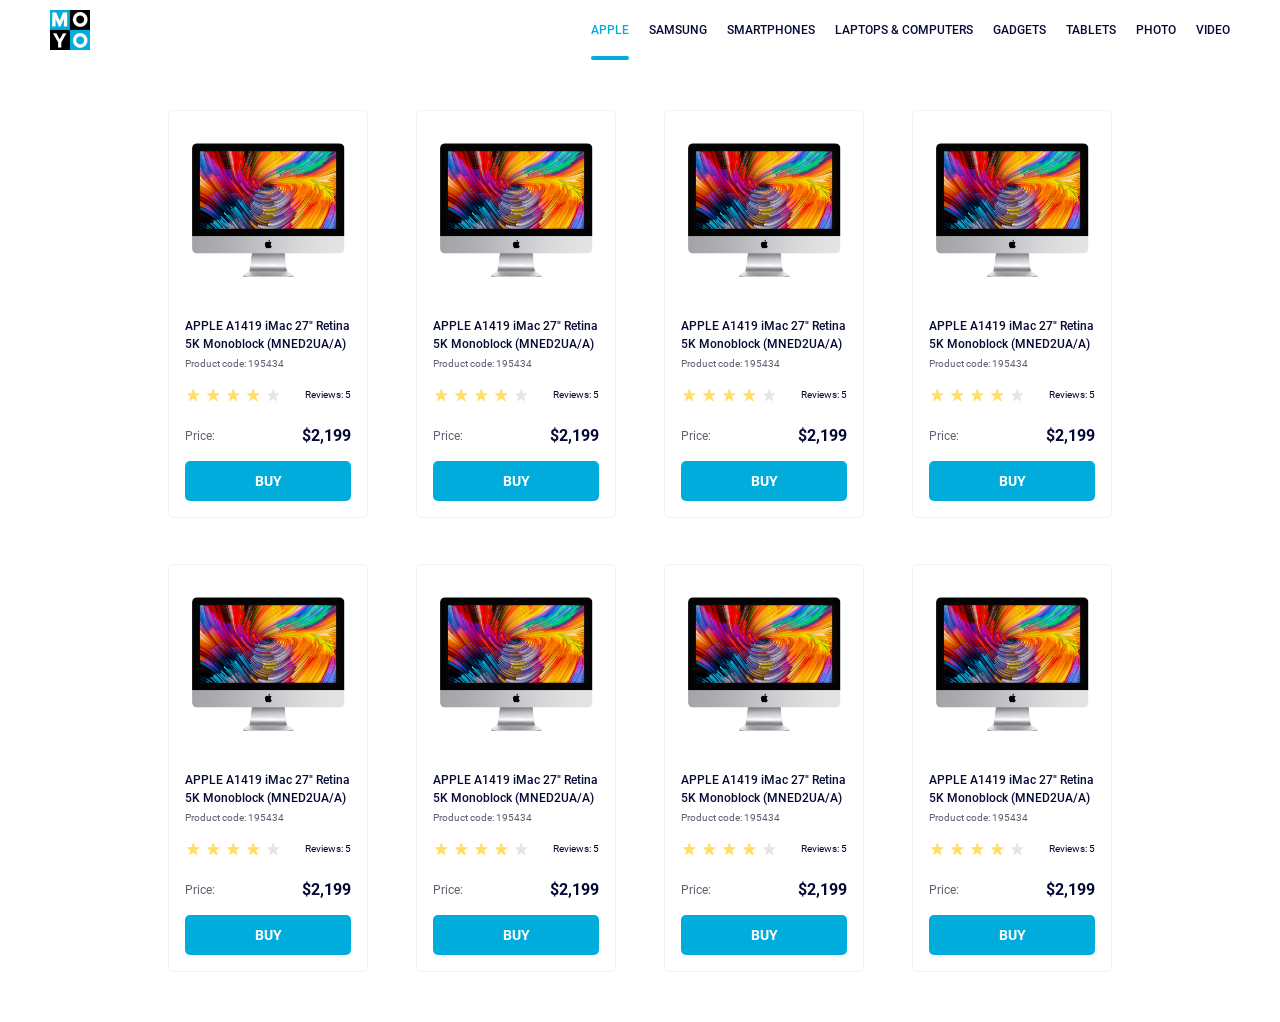
==== index.html @ 0a61004d "make build" ====
<!doctype html><html lang="en"><head><meta charset="UTF-8"><meta name="viewport" content="width=device-width, initial-scale=1.0"><title>MOYO | Catalog</title><link rel="stylesheet" href="main.eb594923.css"></head><body class="page"> <header class="header"> <a href="#home" class="logo"> <img class="logo__img" src="logo.6c938e44.png" alt="logo"> </a> <nav class="menu"> <ul class="menu__list"> <li class="menu__item"> <a href="#" class="menu__link is-active"> Apple </a> </li> <li class="menu__item"> <a href="#" class="menu__link"> Samsung </a> </li> <li class="menu__item"> <a href="#" class="menu__link"> Smartphones </a> </li> <li class="menu__item"> <a data-qa="nav-hover" href="#" class="menu__link"> Laptops & Computers </a> </li> <li class="menu__item"> <a href="#" class="menu__link"> Gadgets </a> </li> <li class="menu__item"> <a href="#" class="menu__link"> Tablets </a> </li> <li class="menu__item"> <a href="#" class="menu__link"> Photo </a> </li> <li class="menu__item"> <a href="#" class="menu__link"> Video </a> </li> </ul> </nav> </header> <main class="catalog"> <div class="card-block catalog__items"> <article class="card card-block__item" data-qa="card"> <img class="card__img" src="imac.2690641a.jpeg" alt="image APPLE iMac Monoblock"> <h3 class="card__title"> APPLE A1419 iMac 27" Retina 5K Monoblock (MNED2UA/A) </h3> <p class="card__code"> Product code: 195434 </p> <div class="card__rating"> <div class="stars stars--4 card__rating-stars"> <div class="stars__star"></div> <div class="stars__star"></div> <div class="stars__star"></div> <div class="stars__star"></div> <div class="stars__star"></div> </div> <div class="card__rating-review"> Reviews: 5 </div> </div> <div class="card__price"> <div class="card__price-text"> Price: </div> <div class="card__price-cost"> $2,199 </div> </div> <a class="card__link" href="#" data-qa="card-hover"> Buy </a> </article> <article class="card card-block__item"> <img class="card__img" src="imac.2690641a.jpeg" alt="image APPLE iMac Monoblock"> <h3 class="card__title"> APPLE A1419 iMac 27" Retina 5K Monoblock (MNED2UA/A) </h3> <p class="card__code"> Product code: 195434 </p> <div class="card__rating"> <div class="stars stars--4 card__rating-stars"> <div class="stars__star"></div> <div class="stars__star"></div> <div class="stars__star"></div> <div class="stars__star"></div> <div class="stars__star"></div> </div> <div class="card__rating-review"> Reviews: 5 </div> </div> <div class="card__price"> <div class="card__price-text"> Price: </div> <div class="card__price-cost"> $2,199 </div> </div> <a class="card__link" href="#"> Buy </a> </article> <article class="card card-block__item"> <img class="card__img" src="imac.2690641a.jpeg" alt="image APPLE iMac Monoblock"> <h3 class="card__title"> APPLE A1419 iMac 27" Retina 5K Monoblock (MNED2UA/A) </h3> <p class="card__code"> Product code: 195434 </p> <div class="card__rating"> <div class="stars stars--4 card__rating-stars"> <div class="stars__star"></div> <div class="stars__star"></div> <div class="stars__star"></div> <div class="stars__star"></div> <div class="stars__star"></div> </div> <div class="card__rating-review"> Reviews: 5 </div> </div> <div class="card__price"> <div class="card__price-text"> Price: </div> <div class="card__price-cost"> $2,199 </div> </div> <a class="card__link" href="#"> Buy </a> </article> <article class="card card-block__item"> <img class="card__img" src="imac.2690641a.jpeg" alt="image APPLE iMac Monoblock"> <h3 class="card__title"> APPLE A1419 iMac 27" Retina 5K Monoblock (MNED2UA/A) </h3> <p class="card__code"> Product code: 195434 </p> <div class="card__rating"> <div class="stars stars--4 card__rating-stars"> <div class="stars__star"></div> <div class="stars__star"></div> <div class="stars__star"></div> <div class="stars__star"></div> <div class="stars__star"></div> </div> <div class="card__rating-review"> Reviews: 5 </div> </div> <div class="card__price"> <div class="card__price-text"> Price: </div> <div class="card__price-cost"> $2,199 </div> </div> <a class="card__link" href="#"> Buy </a> </article> <article class="card card-block__item"> <img class="card__img" src="imac.2690641a.jpeg" alt="image APPLE iMac Monoblock"> <h3 class="card__title"> APPLE A1419 iMac 27" Retina 5K Monoblock (MNED2UA/A) </h3> <p class="card__code"> Product code: 195434 </p> <div class="card__rating"> <div class="stars stars--4 card__rating-stars"> <div class="stars__star"></div> <div class="stars__star"></div> <div class="stars__star"></div> <div class="stars__star"></div> <div class="stars__star"></div> </div> <div class="card__rating-review"> Reviews: 5 </div> </div> <div class="card__price"> <div class="card__price-text"> Price: </div> <div class="card__price-cost"> $2,199 </div> </div> <a class="card__link" href="#"> Buy </a> </article> <article class="card card-block__item"> <img class="card__img" src="imac.2690641a.jpeg" alt="image APPLE iMac Monoblock"> <h3 class="card__title"> APPLE A1419 iMac 27" Retina 5K Monoblock (MNED2UA/A) </h3> <p class="card__code"> Product code: 195434 </p> <div class="card__rating"> <div class="stars stars--4 card__rating-stars"> <div class="stars__star"></div> <div class="stars__star"></div> <div class="stars__star"></div> <div class="stars__star"></div> <div class="stars__star"></div> </div> <div class="card__rating-review"> Reviews: 5 </div> </div> <div class="card__price"> <div class="card__price-text"> Price: </div> <div class="card__price-cost"> $2,199 </div> </div> <a class="card__link" href="#"> Buy </a> </article> <article class="card card-block__item"> <img class="card__img" src="imac.2690641a.jpeg" alt="image APPLE iMac Monoblock"> <h3 class="card__title"> APPLE A1419 iMac 27" Retina 5K Monoblock (MNED2UA/A) </h3> <p class="card__code"> Product code: 195434 </p> <div class="card__rating"> <div class="stars stars--4 card__rating-stars"> <div class="stars__star"></div> <div class="stars__star"></div> <div class="stars__star"></div> <div class="stars__star"></div> <div class="stars__star"></div> </div> <div class="card__rating-review"> Reviews: 5 </div> </div> <div class="card__price"> <div class="card__price-text"> Price: </div> <div class="card__price-cost"> $2,199 </div> </div> <a class="card__link" href="#"> Buy </a> </article> <article class="card card-block__item"> <img class="card__img" src="imac.2690641a.jpeg" alt="image APPLE iMac Monoblock"> <h3 class="card__title"> APPLE A1419 iMac 27" Retina 5K Monoblock (MNED2UA/A) </h3> <p class="card__code"> Product code: 195434 </p> <div class="card__rating"> <div class="stars stars--4 card__rating-stars"> <div class="stars__star"></div> <div class="stars__star"></div> <div class="stars__star"></div> <div class="stars__star"></div> <div class="stars__star"></div> </div> <div class="card__rating-review"> Reviews: 5 </div> </div> <div class="card__price"> <div class="card__price-text"> Price: </div> <div class="card__price-cost"> $2,199 </div> </div> <a class="card__link" href="#"> Buy </a> </article> </div> </main> </body></html>
---- main.eb594923.css ----
@font-face{font-family:Roboto-regular;src:url(Roboto-Regular.f2f4e87e.ttf);font-weight:400}@font-face{font-family:Roboto-medium;src:url(Roboto-Medium.2f52dcd7.ttf);font-weight:500}@font-face{font-family:Roboto-bold;src:url(Roboto-Bold.505afea7.ttf);font-weight:700}*{box-sizing:border-box}.page{font-family:Roboto-medium,Oxygen,sans-serif}.page,h3,p,ul{margin:0;padding:0}.header{display:flex;justify-content:space-between;align-items:center;padding:0 50px}.logo__img{display:block}.menu__list{display:flex}.menu__item{position:relative;list-style-type:none}.menu__item:not(:last-child){margin-right:20px}.menu__link{display:block;padding:23px 0;text-decoration:none;font-weight:500;font-size:12px;line-height:14px;text-transform:uppercase;color:#060b35}.is-active,.menu__link:hover{color:#00acdc}.is-active:after{content:" ";position:absolute;bottom:0;left:0;height:4px;width:100%;background-color:#00acdc;border-radius:8px}.catalog__items{margin:0 auto}.card{display:flex;flex-direction:column;box-sizing:border-box;max-width:200px;padding:32px 16px 16px;background:#fff;border:1px solid #f3f3f3;border-radius:5px}.card__img{margin:0 auto 40px;max-height:134px}.card__title{margin-bottom:4px;font-family:Roboto-medium,Helvetica,sans-serif;font-weight:500;font-size:12px;line-height:18px;color:#060b35}.card__code{margin-bottom:16px;font-family:Roboto-regular,Helvetica,sans-serif;font-size:10px;line-height:14px;color:#616070}.card__rating{display:flex;justify-content:space-between;align-items:center;margin-bottom:24px}.card__rating-review{font-size:10px;line-height:14px;color:#060b35}.card__price,.card__rating-review{font-family:Roboto-regular,Helvetica,sans-serif}.card__price{display:flex;justify-content:space-between;margin-bottom:16px;font-size:12px;line-height:18px;color:#616070}.card__price-cost{font-size:16px;line-height:18px;color:#060b35}.card__link,.card__price-cost{font-family:Roboto-bold,Helvetica,sans-serif}.card__link{padding:12px 70px;background-color:#00acdc;border-radius:5px;font-size:14px;line-height:16px;text-align:center;text-decoration:none;text-transform:uppercase;color:#fff;width:166px;height:40px}.card__link:hover{color:#00acdc;background-color:#fff;border:1px solid #00acdc}.card-block{display:flex;flex-wrap:wrap;align-items:center;justify-content:start;padding:50px 0;width:944px}.card-block__item:not(:nth-child(4n)){margin-right:48px}.card-block__item:nth-child(n+5){margin-top:46px}.stars{display:flex;align-items:center}.stars__star{width:16px;height:16px;background-image:url(star.040e0f1e.svg);background-repeat:no-repeat;background-position:50%}.stars__star:not(:last-child){margin-right:4px}.stars__star:nth-child(-n+4){background-image:url(star-active.3d99ddfd.svg)}
/*# sourceMappingURL=main.eb594923.css.map */
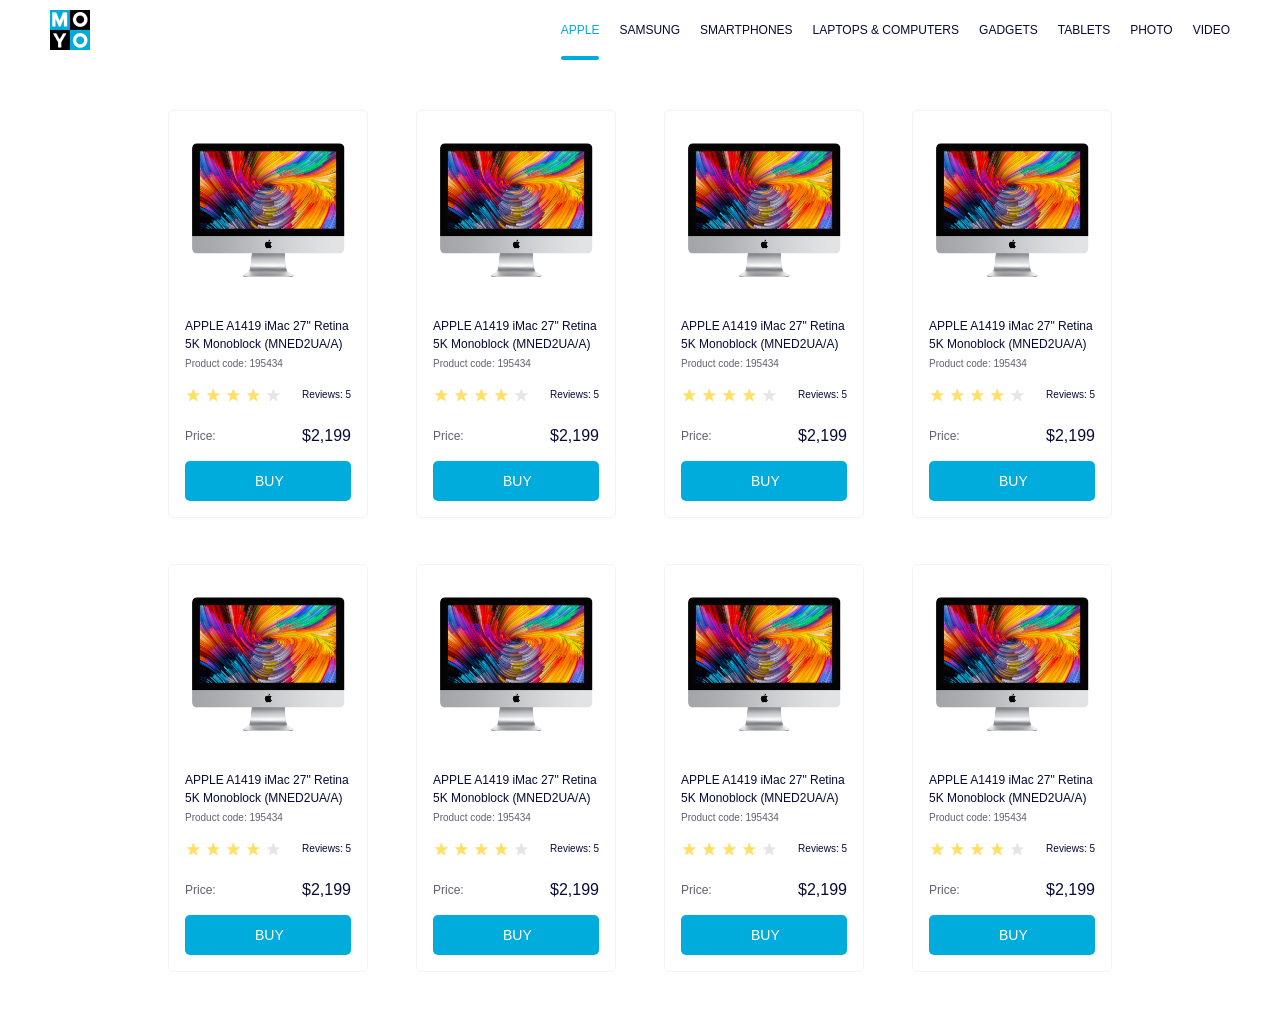
==== commit d6e12362: "make build" ====
--- a/index.html
+++ b/index.html
@@ -1 +1 @@
-<!doctype html><html lang="en"><head><meta charset="UTF-8"><meta name="viewport" content="width=device-width, initial-scale=1.0"><title>MOYO | Catalog</title><link rel="stylesheet" href="main.eb594923.css"></head><body class="page"> <header class="header"> <a href="#home" class="logo"> <img class="logo__img" src="logo.6c938e44.png" alt="logo"> </a> <nav class="menu"> <ul class="menu__list"> <li class="menu__item"> <a href="#" class="menu__link is-active"> Apple </a> </li> <li class="menu__item"> <a href="#" class="menu__link"> Samsung </a> </li> <li class="menu__item"> <a href="#" class="menu__link"> Smartphones </a> </li> <li class="menu__item"> <a data-qa="nav-hover" href="#" class="menu__link"> Laptops & Computers </a> </li> <li class="menu__item"> <a href="#" class="menu__link"> Gadgets </a> </li> <li class="menu__item"> <a href="#" class="menu__link"> Tablets </a> </li> <li class="menu__item"> <a href="#" class="menu__link"> Photo </a> </li> <li class="menu__item"> <a href="#" class="menu__link"> Video </a> </li> </ul> </nav> </header> <main class="catalog"> <div class="card-block catalog__items"> <article class="card card-block__item" data-qa="card"> <img class="card__img" src="imac.2690641a.jpeg" alt="image APPLE iMac Monoblock"> <h3 class="card__title"> APPLE A1419 iMac 27" Retina 5K Monoblock (MNED2UA/A) </h3> <p class="card__code"> Product code: 195434 </p> <div class="card__rating"> <div class="stars stars--4 card__rating-stars"> <div class="stars__star"></div> <div class="stars__star"></div> <div class="stars__star"></div> <div class="stars__star"></div> <div class="stars__star"></div> </div> <div class="card__rating-review"> Reviews: 5 </div> </div> <div class="card__price"> <div class="card__price-text"> Price: </div> <div class="card__price-cost"> $2,199 </div> </div> <a class="card__link" href="#" data-qa="card-hover"> Buy </a> </article> <article class="card card-block__item"> <img class="card__img" src="imac.2690641a.jpeg" alt="image APPLE iMac Monoblock"> <h3 class="card__title"> APPLE A1419 iMac 27" Retina 5K Monoblock (MNED2UA/A) </h3> <p class="card__code"> Product code: 195434 </p> <div class="card__rating"> <div class="stars stars--4 card__rating-stars"> <div class="stars__star"></div> <div class="stars__star"></div> <div class="stars__star"></div> <div class="stars__star"></div> <div class="stars__star"></div> </div> <div class="card__rating-review"> Reviews: 5 </div> </div> <div class="card__price"> <div class="card__price-text"> Price: </div> <div class="card__price-cost"> $2,199 </div> </div> <a class="card__link" href="#"> Buy </a> </article> <article class="card card-block__item"> <img class="card__img" src="imac.2690641a.jpeg" alt="image APPLE iMac Monoblock"> <h3 class="card__title"> APPLE A1419 iMac 27" Retina 5K Monoblock (MNED2UA/A) </h3> <p class="card__code"> Product code: 195434 </p> <div class="card__rating"> <div class="stars stars--4 card__rating-stars"> <div class="stars__star"></div> <div class="stars__star"></div> <div class="stars__star"></div> <div class="stars__star"></div> <div class="stars__star"></div> </div> <div class="card__rating-review"> Reviews: 5 </div> </div> <div class="card__price"> <div class="card__price-text"> Price: </div> <div class="card__price-cost"> $2,199 </div> </div> <a class="card__link" href="#"> Buy </a> </article> <article class="card card-block__item"> <img class="card__img" src="imac.2690641a.jpeg" alt="image APPLE iMac Monoblock"> <h3 class="card__title"> APPLE A1419 iMac 27" Retina 5K Monoblock (MNED2UA/A) </h3> <p class="card__code"> Product code: 195434 </p> <div class="card__rating"> <div class="stars stars--4 card__rating-stars"> <div class="stars__star"></div> <div class="stars__star"></div> <div class="stars__star"></div> <div class="stars__star"></div> <div class="stars__star"></div> </div> <div class="card__rating-review"> Reviews: 5 </div> </div> <div class="card__price"> <div class="card__price-text"> Price: </div> <div class="card__price-cost"> $2,199 </div> </div> <a class="card__link" href="#"> Buy </a> </article> <article class="card card-block__item"> <img class="card__img" src="imac.2690641a.jpeg" alt="image APPLE iMac Monoblock"> <h3 class="card__title"> APPLE A1419 iMac 27" Retina 5K Monoblock (MNED2UA/A) </h3> <p class="card__code"> Product code: 195434 </p> <div class="card__rating"> <div class="stars stars--4 card__rating-stars"> <div class="stars__star"></div> <div class="stars__star"></div> <div class="stars__star"></div> <div class="stars__star"></div> <div class="stars__star"></div> </div> <div class="card__rating-review"> Reviews: 5 </div> </div> <div class="card__price"> <div class="card__price-text"> Price: </div> <div class="card__price-cost"> $2,199 </div> </div> <a class="card__link" href="#"> Buy </a> </article> <article class="card card-block__item"> <img class="card__img" src="imac.2690641a.jpeg" alt="image APPLE iMac Monoblock"> <h3 class="card__title"> APPLE A1419 iMac 27" Retina 5K Monoblock (MNED2UA/A) </h3> <p class="card__code"> Product code: 195434 </p> <div class="card__rating"> <div class="stars stars--4 card__rating-stars"> <div class="stars__star"></div> <div class="stars__star"></div> <div class="stars__star"></div> <div class="stars__star"></div> <div class="stars__star"></div> </div> <div class="card__rating-review"> Reviews: 5 </div> </div> <div class="card__price"> <div class="card__price-text"> Price: </div> <div class="card__price-cost"> $2,199 </div> </div> <a class="card__link" href="#"> Buy </a> </article> <article class="card card-block__item"> <img class="card__img" src="imac.2690641a.jpeg" alt="image APPLE iMac Monoblock"> <h3 class="card__title"> APPLE A1419 iMac 27" Retina 5K Monoblock (MNED2UA/A) </h3> <p class="card__code"> Product code: 195434 </p> <div class="card__rating"> <div class="stars stars--4 card__rating-stars"> <div class="stars__star"></div> <div class="stars__star"></div> <div class="stars__star"></div> <div class="stars__star"></div> <div class="stars__star"></div> </div> <div class="card__rating-review"> Reviews: 5 </div> </div> <div class="card__price"> <div class="card__price-text"> Price: </div> <div class="card__price-cost"> $2,199 </div> </div> <a class="card__link" href="#"> Buy </a> </article> <article class="card card-block__item"> <img class="card__img" src="imac.2690641a.jpeg" alt="image APPLE iMac Monoblock"> <h3 class="card__title"> APPLE A1419 iMac 27" Retina 5K Monoblock (MNED2UA/A) </h3> <p class="card__code"> Product code: 195434 </p> <div class="card__rating"> <div class="stars stars--4 card__rating-stars"> <div class="stars__star"></div> <div class="stars__star"></div> <div class="stars__star"></div> <div class="stars__star"></div> <div class="stars__star"></div> </div> <div class="card__rating-review"> Reviews: 5 </div> </div> <div class="card__price"> <div class="card__price-text"> Price: </div> <div class="card__price-cost"> $2,199 </div> </div> <a class="card__link" href="#"> Buy </a> </article> </div> </main> </body></html>+<!doctype html><html lang="en"><head><meta charset="utf-8"><meta name="viewport" content="width=device-width, initial-scale=1.0"><title>MOYO | Catalog</title><link rel="stylesheet" href="index.7cb40c9a.css"></head><body class="page"> <header class="header"> <a href="#home" class="logo"> <img class="logo__img" src="logo.eddae0ff.png" alt="logo"> </a> <nav class="menu"> <ul class="menu__list"> <li class="menu__item"> <a href="#apple" class="is-active menu__link"> Apple </a> </li> <li class="menu__item"> <a href="#samsung" class="menu__link"> Samsung </a> </li> <li class="menu__item"> <a href="#smartphones" class="menu__link"> Smartphones </a> </li> <li class="menu__item"> <a data-qa="nav-hover" href="#laptops-computers" class="menu__link"> Laptops & Computers </a> </li> <li class="menu__item"> <a href="#gadgets" class="menu__link"> Gadgets </a> </li> <li class="menu__item"> <a href="#tablets" class="menu__link"> Tablets </a> </li> <li class="menu__item"> <a href="#photo" class="menu__link"> Photo </a> </li> <li class="menu__item"> <a href="#video" class="menu__link"> Video </a> </li> </ul> </nav> </header> <main class="catalog"> <div class="card-block catalog__items"> <article class="card card-block__item" data-qa="card"> <img class="card__img" src="imac.202c52ff.jpeg" alt="image APPLE iMac Monoblock"> <h3 class="card__title"> APPLE A1419 iMac 27" Retina 5K Monoblock (MNED2UA/A) </h3> <p class="card__code">Product code: 195434</p> <div class="card__rating"> <div class="card__rating-stars stars stars--4"> <div class="stars__star"></div> <div class="stars__star"></div> <div class="stars__star"></div> <div class="stars__star"></div> <div class="stars__star"></div> </div> <div class="card__rating-review">Reviews: 5</div> </div> <div class="card__price"> <div class="card__price-text">Price:</div> <div class="card__price-cost">$2,199</div> </div> <a class="card__link" href="#" data-qa="card-hover"> Buy </a> </article> <article class="card card-block__item"> <img class="card__img" src="imac.202c52ff.jpeg" alt="image APPLE iMac Monoblock"> <h3 class="card__title"> APPLE A1419 iMac 27" Retina 5K Monoblock (MNED2UA/A) </h3> <p class="card__code">Product code: 195434</p> <div class="card__rating"> <div class="card__rating-stars stars stars--4"> <div class="stars__star"></div> <div class="stars__star"></div> <div class="stars__star"></div> <div class="stars__star"></div> <div class="stars__star"></div> </div> <div class="card__rating-review">Reviews: 5</div> </div> <div class="card__price"> <div class="card__price-text">Price:</div> <div class="card__price-cost">$2,199</div> </div> <a class="card__link" href="#"> Buy </a> </article> <article class="card card-block__item"> <img class="card__img" src="imac.202c52ff.jpeg" alt="image APPLE iMac Monoblock"> <h3 class="card__title"> APPLE A1419 iMac 27" Retina 5K Monoblock (MNED2UA/A) </h3> <p class="card__code">Product code: 195434</p> <div class="card__rating"> <div class="card__rating-stars stars stars--4"> <div class="stars__star"></div> <div class="stars__star"></div> <div class="stars__star"></div> <div class="stars__star"></div> <div class="stars__star"></div> </div> <div class="card__rating-review">Reviews: 5</div> </div> <div class="card__price"> <div class="card__price-text">Price:</div> <div class="card__price-cost">$2,199</div> </div> <a class="card__link" href="#"> Buy </a> </article> <article class="card card-block__item"> <img class="card__img" src="imac.202c52ff.jpeg" alt="image APPLE iMac Monoblock"> <h3 class="card__title"> APPLE A1419 iMac 27" Retina 5K Monoblock (MNED2UA/A) </h3> <p class="card__code">Product code: 195434</p> <div class="card__rating"> <div class="card__rating-stars stars stars--4"> <div class="stars__star"></div> <div class="stars__star"></div> <div class="stars__star"></div> <div class="stars__star"></div> <div class="stars__star"></div> </div> <div class="card__rating-review">Reviews: 5</div> </div> <div class="card__price"> <div class="card__price-text">Price:</div> <div class="card__price-cost">$2,199</div> </div> <a class="card__link" href="#"> Buy </a> </article> <article class="card card-block__item"> <img class="card__img" src="imac.202c52ff.jpeg" alt="image APPLE iMac Monoblock"> <h3 class="card__title"> APPLE A1419 iMac 27" Retina 5K Monoblock (MNED2UA/A) </h3> <p class="card__code">Product code: 195434</p> <div class="card__rating"> <div class="card__rating-stars stars stars--4"> <div class="stars__star"></div> <div class="stars__star"></div> <div class="stars__star"></div> <div class="stars__star"></div> <div class="stars__star"></div> </div> <div class="card__rating-review">Reviews: 5</div> </div> <div class="card__price"> <div class="card__price-text">Price:</div> <div class="card__price-cost">$2,199</div> </div> <a class="card__link" href="#"> Buy </a> </article> <article class="card card-block__item"> <img class="card__img" src="imac.202c52ff.jpeg" alt="image APPLE iMac Monoblock"> <h3 class="card__title"> APPLE A1419 iMac 27" Retina 5K Monoblock (MNED2UA/A) </h3> <p class="card__code">Product code: 195434</p> <div class="card__rating"> <div class="card__rating-stars stars stars--4"> <div class="stars__star"></div> <div class="stars__star"></div> <div class="stars__star"></div> <div class="stars__star"></div> <div class="stars__star"></div> </div> <div class="card__rating-review">Reviews: 5</div> </div> <div class="card__price"> <div class="card__price-text">Price:</div> <div class="card__price-cost">$2,199</div> </div> <a class="card__link" href="#"> Buy </a> </article> <article class="card card-block__item"> <img class="card__img" src="imac.202c52ff.jpeg" alt="image APPLE iMac Monoblock"> <h3 class="card__title"> APPLE A1419 iMac 27" Retina 5K Monoblock (MNED2UA/A) </h3> <p class="card__code">Product code: 195434</p> <div class="card__rating"> <div class="card__rating-stars stars stars--4"> <div class="stars__star"></div> <div class="stars__star"></div> <div class="stars__star"></div> <div class="stars__star"></div> <div class="stars__star"></div> </div> <div class="card__rating-review">Reviews: 5</div> </div> <div class="card__price"> <div class="card__price-text">Price:</div> <div class="card__price-cost">$2,199</div> </div> <a class="card__link" href="#"> Buy </a> </article> <article class="card card-block__item"> <img class="card__img" src="imac.202c52ff.jpeg" alt="image APPLE iMac Monoblock"> <h3 class="card__title"> APPLE A1419 iMac 27" Retina 5K Monoblock (MNED2UA/A) </h3> <p class="card__code">Product code: 195434</p> <div class="card__rating"> <div class="card__rating-stars stars stars--4"> <div class="stars__star"></div> <div class="stars__star"></div> <div class="stars__star"></div> <div class="stars__star"></div> <div class="stars__star"></div> </div> <div class="card__rating-review">Reviews: 5</div> </div> <div class="card__price"> <div class="card__price-text">Price:</div> <div class="card__price-cost">$2,199</div> </div> <a class="card__link" href="#"> Buy </a> </article> </div> </main> </body></html>
--- a/index.7cb40c9a.css
+++ b/index.7cb40c9a.css
@@ -0,0 +1,2 @@
+@font-face{font-family:Roboto;src:url(Roboto-Regular.ca197847.ttf);font-weight:400}@font-face{font-family:Roboto;src:url(Roboto-Medium.91322885.ttf);font-weight:500}@font-face{font-family:Roboto;src:url(Roboto-Bold.fdb9b54a.ttf);font-weight:700}*{box-sizing:border-box}.page{font-family:Roboto-medium,Oxygen,sans-serif}h3,p,ul,.page{margin:0;padding:0}.header{justify-content:space-between;align-items:center;padding:0 50px;display:flex}.logo__img{display:block}.menu__list{display:flex}.menu__item{list-style-type:none;position:relative}.menu__item:not(:last-child){margin-right:20px}.menu__link{text-transform:uppercase;color:#060b35;padding:23px 0;font-size:12px;font-weight:500;line-height:14px;text-decoration:none;display:block}.menu__link:hover,.is-active{color:#00acdc}.is-active:after{content:" ";background-color:#00acdc;border-radius:8px;width:100%;height:4px;position:absolute;bottom:0;left:0}.catalog__items{margin:0 auto}.card{box-sizing:border-box;background:#fff;border:1px solid #f3f3f3;border-radius:5px;flex-direction:column;max-width:200px;padding:32px 16px 16px;transition:transform .3s ease-in-out;display:flex}.card__img{max-height:134px;margin:0 auto 40px}.card__title{color:#060b35;margin-bottom:4px;font-size:12px;font-weight:500;line-height:18px}.card__code{color:#616070;margin-bottom:16px;font-size:10px;line-height:14px}.card__rating{justify-content:space-between;align-items:center;margin-bottom:24px;display:flex}.card__rating-review{color:#060b35;font-size:10px;line-height:14px}.card__price{color:#616070;justify-content:space-between;margin-bottom:16px;font-size:12px;line-height:18px;display:flex}.card__price-cost{color:#060b35;font-size:16px;line-height:18px}.card__link{text-align:center;text-transform:uppercase;color:#fff;background-color:#00acdc;border-radius:5px;width:166px;height:40px;padding:12px 70px;font-size:14px;line-height:16px;text-decoration:none}.card__link:hover{color:#00acdc;background-color:#fff;border:1px solid #00acdc}.card:hover{transform:scale(1.05)}.card-block{flex-wrap:wrap;justify-content:start;align-items:center;width:944px;padding:50px 0;display:flex}.card-block__item:not(:nth-child(4n)){margin-right:48px}.card-block__item:nth-child(n+5){margin-top:46px}.stars{align-items:center;display:flex}.stars__star{background-image:url(star.822d561e.svg);background-position:50%;background-repeat:no-repeat;width:16px;height:16px;margin-right:4px}.stars__star:nth-child(-n+4){background-image:url(star-active.edda4c43.svg)}
+/*# sourceMappingURL=index.7cb40c9a.css.map */
